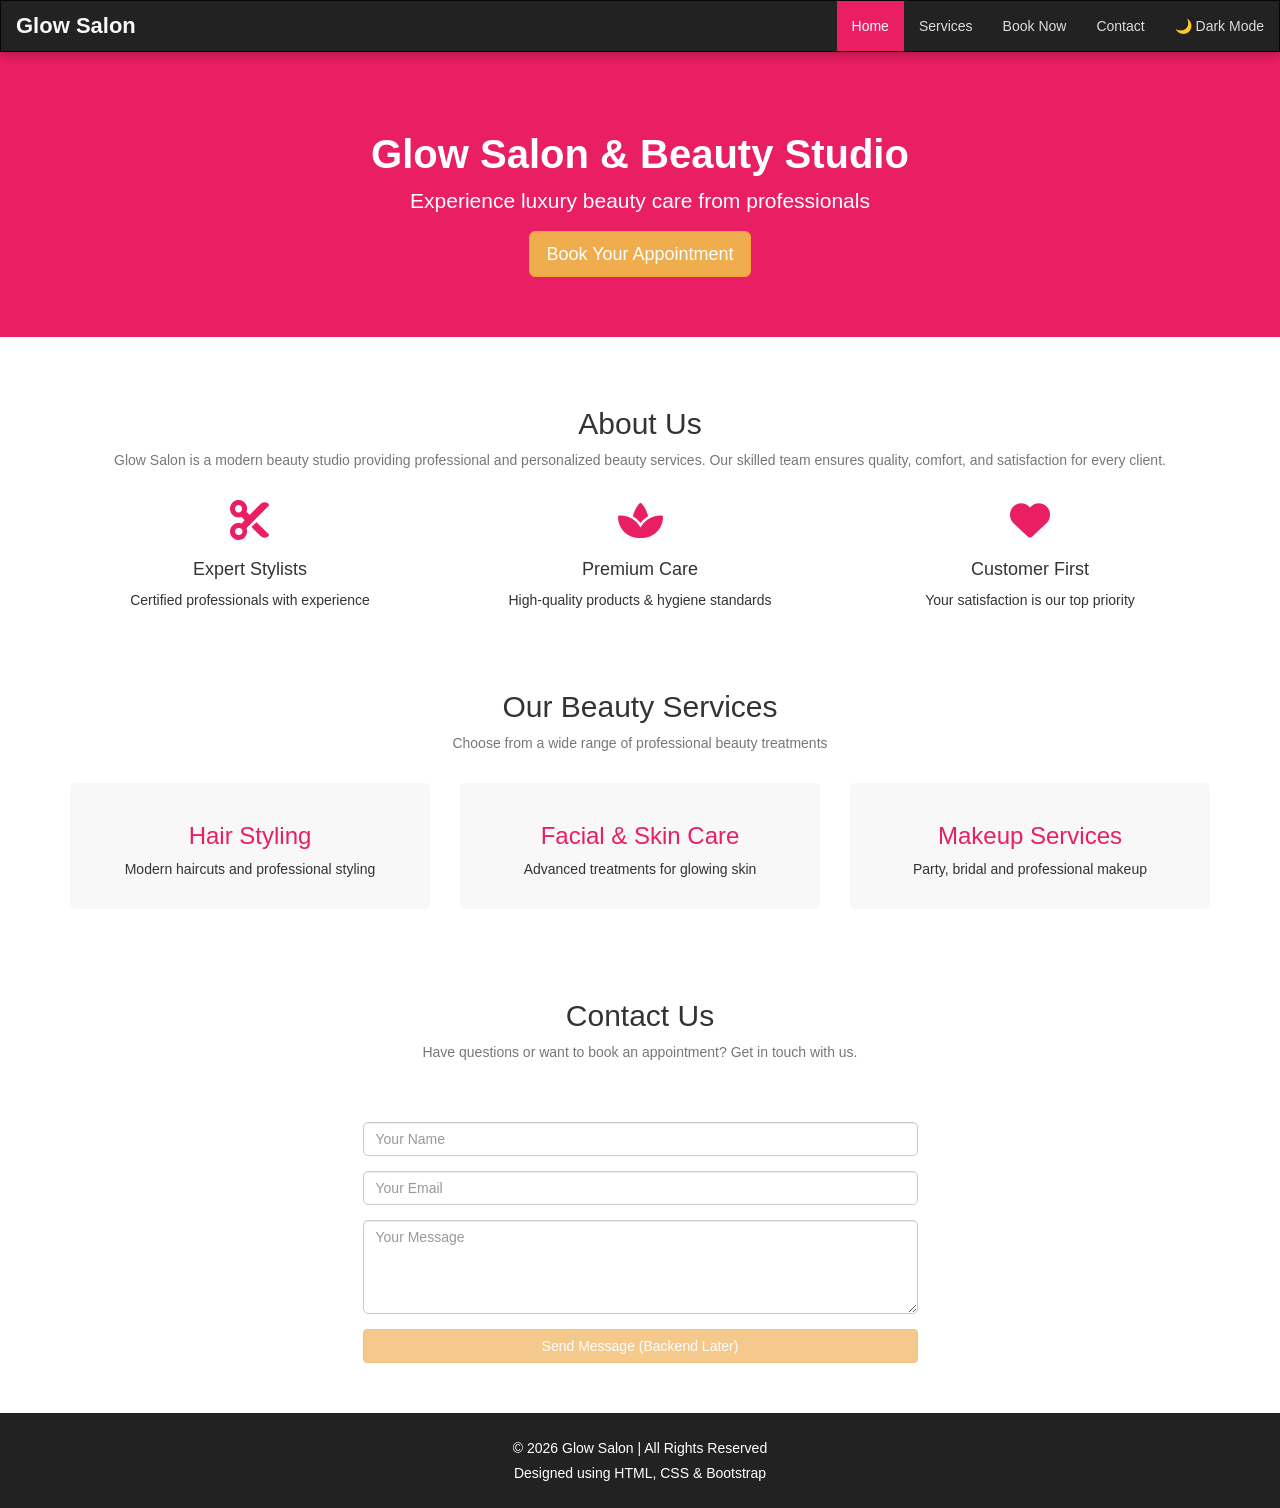
==== OneDrive/salon-booking-ui/index.html @ 1a389533 "updated booking page" ====
<!DOCTYPE html>
<html lang="en">
<head>
  <title>Glow Salon</title>
  <meta charset="utf-8">
  <meta name="viewport" content="width=device-width, initial-scale=1">

  <!-- Bootstrap CSS -->
  <link rel="stylesheet" href="https://maxcdn.bootstrapcdn.com/bootstrap/3.4.1/css/bootstrap.min.css">

  <!-- Font Awesome Icons -->
  <link rel="stylesheet"
  href="https://cdnjs.cloudflare.com/ajax/libs/font-awesome/6.5.0/css/all.min.css">

  <!-- Custom CSS -->
  <link rel="stylesheet" href="style.css">
</head>

<body>

<!-- NAVBAR -->
<nav class="navbar navbar-inverse custom-navbar">
  <div class="container-fluid">
    <div class="navbar-header">
      <a class="navbar-brand" href="#">Glow Salon</a>
    </div>

    <ul class="nav navbar-nav navbar-right">
      <li class="active"><a href="#">Home</a></li>
      <li><a href="#services">Services</a></li>
      <li><a href="booking.html">Book Now</a></li>
      <li><a href="#contact">Contact</a></li>

      <!-- DARK MODE BUTTON -->
      <li>
        <a href="#" id="modeBtn">
          🌙 Dark Mode
        </a>
      </li>
    </ul>
  </div>
</nav>

<!-- HERO SECTION -->
<div class="jumbotron text-center hero-section">
  <h1>Glow Salon & Beauty Studio</h1>
  <p>Experience luxury beauty care from professionals</p>

  <a href="booking.html" class="btn btn-warning btn-lg">
    Book Your Appointment
  </a>
</div>

<!-- ABOUT US SECTION -->
<div class="container text-center about-section">
  <h2>About Us</h2>
  <p class="text-muted">
    Glow Salon is a modern beauty studio providing professional and personalized
    beauty services. Our skilled team ensures quality, comfort, and satisfaction
    for every client.
  </p>

  <div class="row" style="margin-top:30px;">

    <div class="col-sm-4">
      <i class="fa-solid fa-scissors about-icon"></i>
      <h4>Expert Stylists</h4>
      <p>Certified professionals with experience</p>
    </div>

    <div class="col-sm-4">
      <i class="fa-solid fa-spa about-icon"></i>
      <h4>Premium Care</h4>
      <p>High-quality products & hygiene standards</p>
    </div>

    <div class="col-sm-4">
      <i class="fa-solid fa-heart about-icon"></i>
      <h4>Customer First</h4>
      <p>Your satisfaction is our top priority</p>
    </div>

  </div>
</div>

<!-- SERVICES SECTION -->
<div class="container text-center" id="services">
  <h2>Our Beauty Services</h2>
  <p class="text-muted">
    Choose from a wide range of professional beauty treatments
  </p>

  <div class="row" style="margin-top:30px;">

    <div class="col-sm-4">
      <div class="service-box">
        <h3>Hair Styling</h3>
        <p>Modern haircuts and professional styling</p>
      </div>
    </div>

    <div class="col-sm-4">
      <div class="service-box">
        <h3>Facial & Skin Care</h3>
        <p>Advanced treatments for glowing skin</p>
      </div>
    </div>

    <div class="col-sm-4">
      <div class="service-box">
        <h3>Makeup Services</h3>
        <p>Party, bridal and professional makeup</p>
      </div>
    </div>

  </div>
</div>

<!-- CONTACT SECTION -->
<div class="container text-center contact-section" id="contact">
  <h2>Contact Us</h2>
  <p class="text-muted">
    Have questions or want to book an appointment? Get in touch with us.
  </p>

  <div class="row" style="margin-top:30px;">
    <div class="col-sm-6 col-sm-offset-3">

      <form>

        <div class="form-group">
          <input type="text" class="form-control" placeholder="Your Name">
        </div>

        <div class="form-group">
          <input type="email" class="form-control" placeholder="Your Email">
        </div>

        <div class="form-group">
          <textarea class="form-control" rows="4" placeholder="Your Message"></textarea>
        </div>

        <button class="btn btn-warning btn-block" disabled>
          Send Message (Backend Later)
        </button>

      </form>

    </div>
  </div>
</div>

<!-- FOOTER -->
<footer class="footer text-center">
  <div class="container">
    <p>© 2026 Glow Salon | All Rights Reserved</p>
    <p>Designed using HTML, CSS & Bootstrap</p>
  </div>
</footer>

<!-- JAVASCRIPT FILE -->
<script src="script.js"></script>

</body>
</html>
---- OneDrive/salon-booking-ui/style.css ----
* {
  transition: background-color 0.3s ease, color 0.3s ease;
}
/* ---------- HERO SECTION ---------- */
.hero-section {
  background-color: #e91e63;
  color: white;
  padding: 60px 20px;

  position: relative;
  z-index: 1;
  display: flex;
  flex-direction: column;
  align-items: center;
  justify-content: center;

  animation: fadeIn 1.5s;
  transition: transform 0.3s;
}

.hero-section:hover {
  transform: scale(1.05);
}

body {
  font-family: "Segoe UI", Arial, sans-serif;
}

.hero-section h1 {
  font-size: 40px;
  font-weight: bold;
}

/* ---------- SERVICE SECTION ---------- */
.service-box {
  background-color: #f8f8f8;
  padding: 20px;
  border-radius: 5px;
  margin-bottom: 20px;
  transition: transform 0.3s;
}

.service-box:hover {
  transform: translateY(-8px);
}

.service-box h3 {
  color: #e91e63;
}

/* ---------- FORM ---------- */
form {
  margin-top: 30px;
  animation: fadeIn 1s;
}

/* ---------- FOOTER ---------- */
.footer {
  background-color: #222;
  color: #fff;
  padding: 20px 0;
  margin-top: 40px;
  position: relative;
  z-index: 1;
}

.footer p {
  margin: 5px 0;
}

/* ---------- ANIMATION ---------- */
@keyframes fadeIn {
  from { opacity: 0; }
  to { opacity: 1; }
}

/* ---------- RESPONSIVE ---------- */
@media screen and (max-width: 768px) {
  .hero-section h1 {
    font-size: 26px;
  }
  .hero-section {
    padding: 40px 10px;
  }
}

@media screen and (max-width: 992px) {
  .hero-section {
    background: rgba(76, 175, 80, 0.9);
    padding: 50px 15px;
  }
  .hero-section h1 {
    font-size: 32px;
  }
  .service-box h3 {
    color: #4caf50;
  }
}

@media screen and (max-width: 600px) {
  .hero-section {
    background: rgba(33, 150, 243, 0.9);
    padding: 40px 10px;
  }
  .hero-section h1 {
    font-size: 26px;
  }
  .service-box h3 {
    color: #2196f3;
  }
}

/* ---------- ABOUT SECTION ---------- */
.about-section {
  margin-top: 50px;
  margin-bottom: 50px;
}

.about-icon {
  font-size: 40px;
  color: #e91e63;
  margin-bottom: 10px;
  transition: transform 0.3s;
}

.about-icon:hover {
  transform: scale(1.2);
}

/* ---------- CONTACT SECTION ---------- */
.contact-section {
  margin-top: 50px;
  margin-bottom: 50px;
}

.contact-section .form-control {
  border-radius: 5px;
}

/* ---------- NAVBAR ---------- */
.custom-navbar {
  border-radius: 0;
  margin-bottom: 0;
  box-shadow: 0 2px 10px rgba(0,0,0,0.3);
  position: sticky;
  top: 0;
  z-index: 1000;
}

.custom-navbar .navbar-brand {
  font-size: 22px;
  font-weight: bold;
  color: #f8f8f8 !important;
}

.custom-navbar .navbar-nav > li > a {
  color: #ddd !important;
  font-weight: 500;
  transition: color 0.3s, background-color 0.3s;
}

.custom-navbar .navbar-nav > li > a:hover {
  color: #fff !important;
  background-color: rgba(233, 30, 99, 0.8);
}

.custom-navbar .navbar-nav > .active > a {
  background-color: #e91e63 !important;
  color: white !important;
}
/* ---------- DARK MODE ---------- */
.dark-mode {
  background-color: #111;
  color: #eee;
}

.dark-mode .hero-section,
.dark-mode .about-section,
.dark-mode .contact-section,
.dark-mode .container {
  background-color: #1a1a1a !important;
}

.dark-mode .service-box {
  background-color: #2a2a2a;
  color: white;
}

.dark-mode .navbar {
  background-color: #000 !important;
}

.dark-mode .footer {
  background-color: #000;
  color: #fff;
}

.dark-mode input,
.dark-mode textarea,
.dark-mode select {
  background-color: #333;
  color: white;
  border: 1px solid #777;
}
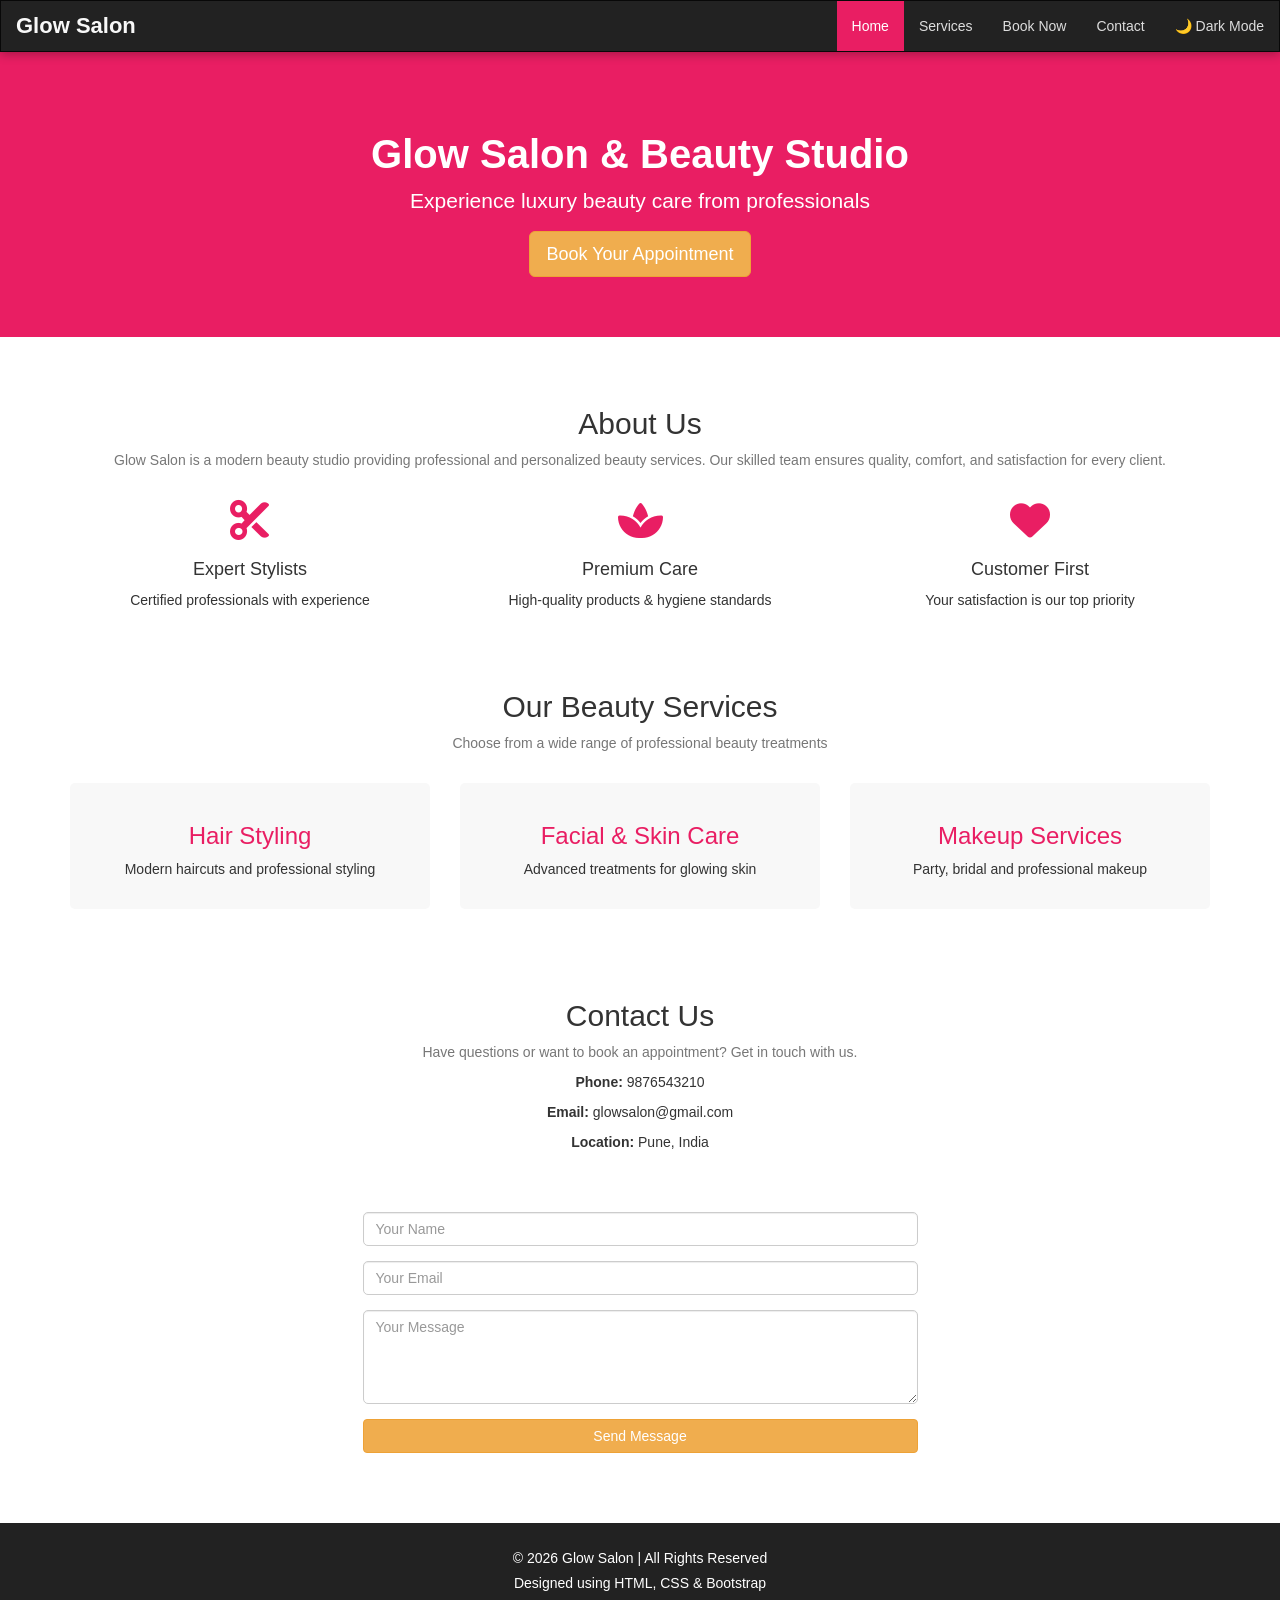
==== commit ee4d87f0: "final contact fix" ====
--- a/OneDrive/salon-booking-ui/index.html
+++ b/OneDrive/salon-booking-ui/index.html
@@ -33,9 +33,7 @@
 
       <!-- DARK MODE BUTTON -->
       <li>
-        <a href="#" id="modeBtn">
-          🌙 Dark Mode
-        </a>
+        <a href="#" id="modeBtn">🌙 Dark Mode</a>
       </li>
     </ul>
   </div>
@@ -51,7 +49,7 @@
   </a>
 </div>
 
-<!-- ABOUT US SECTION -->
+<!-- ABOUT US -->
 <div class="container text-center about-section">
   <h2>About Us</h2>
   <p class="text-muted">
@@ -61,7 +59,6 @@
   </p>
 
   <div class="row" style="margin-top:30px;">
-
     <div class="col-sm-4">
       <i class="fa-solid fa-scissors about-icon"></i>
       <h4>Expert Stylists</h4>
@@ -79,11 +76,10 @@
       <h4>Customer First</h4>
       <p>Your satisfaction is our top priority</p>
     </div>
-
   </div>
 </div>
 
-<!-- SERVICES SECTION -->
+<!-- SERVICES -->
 <div class="container text-center" id="services">
   <h2>Our Beauty Services</h2>
   <p class="text-muted">
@@ -91,7 +87,6 @@
   </p>
 
   <div class="row" style="margin-top:30px;">
-
     <div class="col-sm-4">
       <div class="service-box">
         <h3>Hair Styling</h3>
@@ -112,39 +107,45 @@
         <p>Party, bridal and professional makeup</p>
       </div>
     </div>
-
   </div>
 </div>
 
-<!-- CONTACT SECTION -->
+<!-- CONTACT -->
 <div class="container text-center contact-section" id="contact">
   <h2>Contact Us</h2>
   <p class="text-muted">
     Have questions or want to book an appointment? Get in touch with us.
   </p>
 
+  <p><strong>Phone:</strong> 9876543210</p>
+  <p><strong>Email:</strong> glowsalon@gmail.com</p>
+  <p><strong>Location:</strong> Pune, India</p>
+
   <div class="row" style="margin-top:30px;">
     <div class="col-sm-6 col-sm-offset-3">
 
-      <form>
+      <form id="contactForm">
 
         <div class="form-group">
-          <input type="text" class="form-control" placeholder="Your Name">
+          <input type="text" class="form-control" placeholder="Your Name" required>
         </div>
 
         <div class="form-group">
-          <input type="email" class="form-control" placeholder="Your Email">
+          <input type="email" class="form-control" placeholder="Your Email" required>
         </div>
 
         <div class="form-group">
-          <textarea class="form-control" rows="4" placeholder="Your Message"></textarea>
+          <textarea class="form-control" rows="4" placeholder="Your Message" required></textarea>
         </div>
 
-        <button class="btn btn-warning btn-block" disabled>
-          Send Message (Backend Later)
+        <button type="submit" class="btn btn-warning btn-block">
+          Send Message
         </button>
 
       </form>
+
+      <!-- SUCCESS MESSAGE -->
+      <h3 id="contactResult" class="text-center" style="margin-top:20px;"></h3>
 
     </div>
   </div>
@@ -158,8 +159,8 @@
   </div>
 </footer>
 
-<!-- JAVASCRIPT FILE -->
-<script src="script.js"></script>
+<!-- JAVASCRIPT -->
+<script src="./script.js"></script>
 
 </body>
 </html>
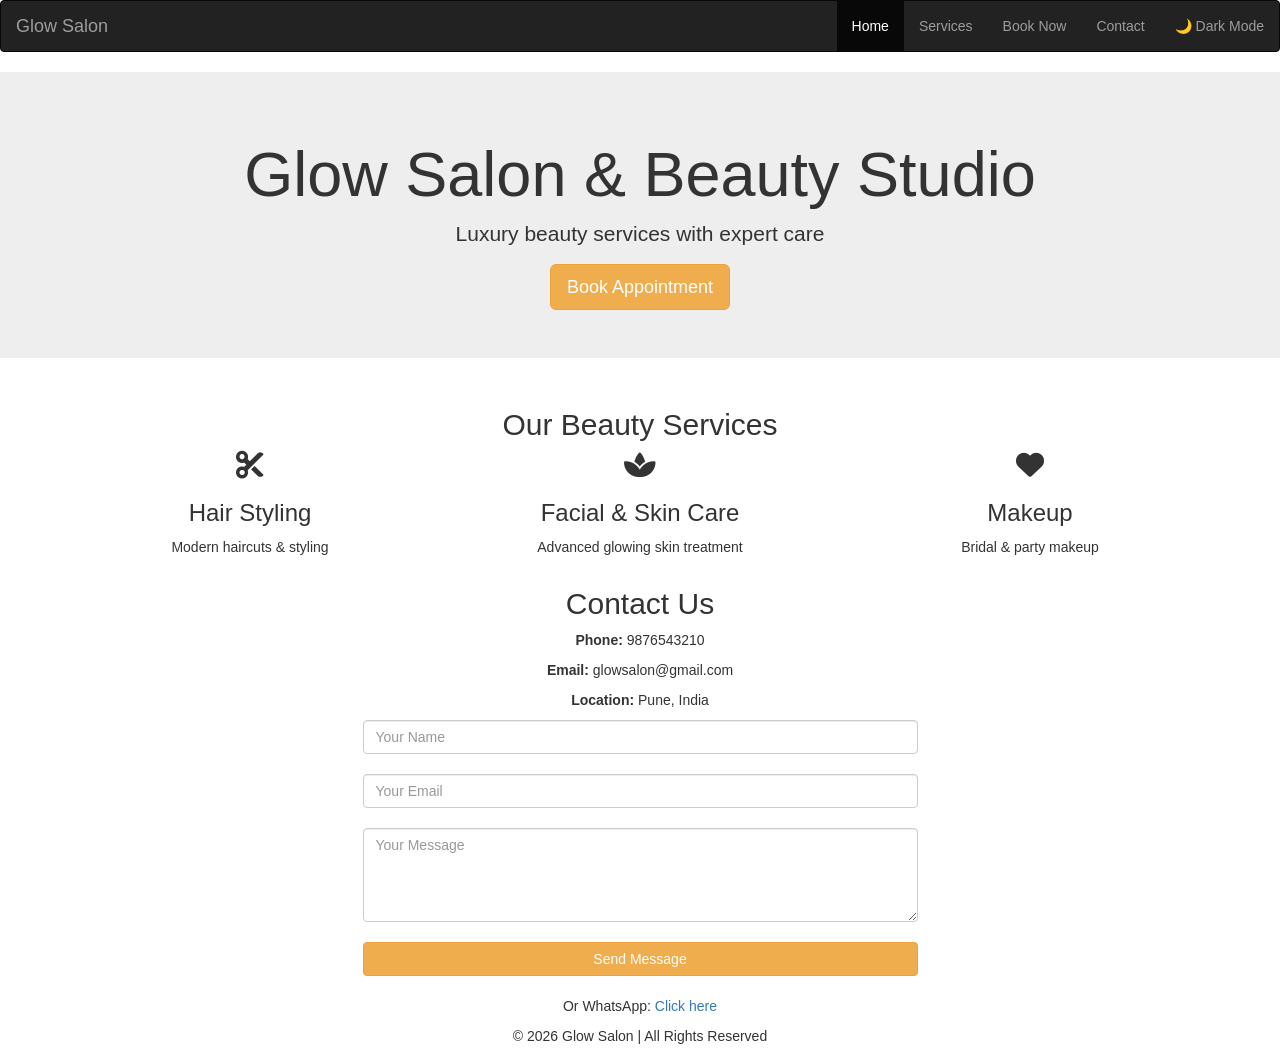
==== commit 55e1de0e: "updated backend signup" ====
--- a/OneDrive/salon-booking-ui/index.html
+++ b/OneDrive/salon-booking-ui/index.html
@@ -5,14 +5,14 @@
   <meta charset="utf-8">
   <meta name="viewport" content="width=device-width, initial-scale=1">
 
-  <!-- Bootstrap CSS -->
+  <!-- Bootstrap -->
   <link rel="stylesheet" href="https://maxcdn.bootstrapcdn.com/bootstrap/3.4.1/css/bootstrap.min.css">
 
-  <!-- Font Awesome Icons -->
+  <!-- Font Awesome -->
   <link rel="stylesheet"
-  href="https://cdnjs.cloudflare.com/ajax/libs/font-awesome/6.5.0/css/all.min.css">
+<link rel="stylesheet" href="https://cdnjs.cloudflare.com/ajax/libs/font-awesome/6.5.0/css/all.min.css">
 
-  <!-- Custom CSS -->
+  <!-- CSS -->
   <link rel="stylesheet" href="style.css">
 </head>
 
@@ -30,122 +30,74 @@
       <li><a href="#services">Services</a></li>
       <li><a href="booking.html">Book Now</a></li>
       <li><a href="#contact">Contact</a></li>
-
-      <!-- DARK MODE BUTTON -->
-      <li>
-        <a href="#" id="modeBtn">🌙 Dark Mode</a>
-      </li>
+      <li><a href="#" id="modeBtn">🌙 Dark Mode</a></li>
     </ul>
   </div>
 </nav>
 
-<!-- HERO SECTION -->
+<!-- HERO -->
 <div class="jumbotron text-center hero-section">
   <h1>Glow Salon & Beauty Studio</h1>
-  <p>Experience luxury beauty care from professionals</p>
-
-  <a href="booking.html" class="btn btn-warning btn-lg">
-    Book Your Appointment
-  </a>
-</div>
-
-<!-- ABOUT US -->
-<div class="container text-center about-section">
-  <h2>About Us</h2>
-  <p class="text-muted">
-    Glow Salon is a modern beauty studio providing professional and personalized
-    beauty services. Our skilled team ensures quality, comfort, and satisfaction
-    for every client.
-  </p>
-
-  <div class="row" style="margin-top:30px;">
-    <div class="col-sm-4">
-      <i class="fa-solid fa-scissors about-icon"></i>
-      <h4>Expert Stylists</h4>
-      <p>Certified professionals with experience</p>
-    </div>
-
-    <div class="col-sm-4">
-      <i class="fa-solid fa-spa about-icon"></i>
-      <h4>Premium Care</h4>
-      <p>High-quality products & hygiene standards</p>
-    </div>
-
-    <div class="col-sm-4">
-      <i class="fa-solid fa-heart about-icon"></i>
-      <h4>Customer First</h4>
-      <p>Your satisfaction is our top priority</p>
-    </div>
-  </div>
+  <p>Luxury beauty services with expert care</p>
+  <a href="booking.html" class="btn btn-warning btn-lg">Book Appointment</a>
 </div>
 
 <!-- SERVICES -->
 <div class="container text-center" id="services">
   <h2>Our Beauty Services</h2>
-  <p class="text-muted">
-    Choose from a wide range of professional beauty treatments
-  </p>
+  <div class="row">
 
-  <div class="row" style="margin-top:30px;">
     <div class="col-sm-4">
       <div class="service-box">
+        <i class="fa-solid fa-scissors fa-2x"></i>
         <h3>Hair Styling</h3>
-        <p>Modern haircuts and professional styling</p>
+        <p>Modern haircuts & styling</p>
       </div>
     </div>
 
     <div class="col-sm-4">
       <div class="service-box">
+        <i class="fa-solid fa-spa fa-2x"></i>
         <h3>Facial & Skin Care</h3>
-        <p>Advanced treatments for glowing skin</p>
+        <p>Advanced glowing skin treatment</p>
       </div>
     </div>
 
     <div class="col-sm-4">
       <div class="service-box">
-        <h3>Makeup Services</h3>
-        <p>Party, bridal and professional makeup</p>
+        <i class="fa-solid fa-heart fa-2x"></i>
+        <h3>Makeup</h3>
+        <p>Bridal & party makeup</p>
       </div>
     </div>
+
   </div>
 </div>
 
 <!-- CONTACT -->
 <div class="container text-center contact-section" id="contact">
   <h2>Contact Us</h2>
-  <p class="text-muted">
-    Have questions or want to book an appointment? Get in touch with us.
-  </p>
 
   <p><strong>Phone:</strong> 9876543210</p>
   <p><strong>Email:</strong> glowsalon@gmail.com</p>
   <p><strong>Location:</strong> Pune, India</p>
 
-  <div class="row" style="margin-top:30px;">
+  <div class="row">
     <div class="col-sm-6 col-sm-offset-3">
 
-      <form id="contactForm">
+      <form id="contactForm" name="contact" method="POST" data-netlify="true">
+        <input type="hidden" name="form-name" value="contact">
 
-        <div class="form-group">
-          <input type="text" class="form-control" placeholder="Your Name" required>
-        </div>
+        <input type="text" name="name" class="form-control" placeholder="Your Name" required><br>
+        <input type="email" name="email" class="form-control" placeholder="Your Email" required><br>
+        <textarea name="message" class="form-control" rows="4" placeholder="Your Message" required></textarea><br>
 
-        <div class="form-group">
-          <input type="email" class="form-control" placeholder="Your Email" required>
-        </div>
-
-        <div class="form-group">
-          <textarea class="form-control" rows="4" placeholder="Your Message" required></textarea>
-        </div>
-
-        <button type="submit" class="btn btn-warning btn-block">
-          Send Message
-        </button>
-
+        <button type="submit" class="btn btn-warning btn-block">Send Message</button>
       </form>
 
-      <!-- SUCCESS MESSAGE -->
-      <h3 id="contactResult" class="text-center" style="margin-top:20px;"></h3>
+      <h3 id="contactResult"></h3>
+
+      <p>Or WhatsApp: <a href="https://wa.me/919876543210">Click here</a></p>
 
     </div>
   </div>
@@ -153,14 +105,10 @@
 
 <!-- FOOTER -->
 <footer class="footer text-center">
-  <div class="container">
-    <p>© 2026 Glow Salon | All Rights Reserved</p>
-    <p>Designed using HTML, CSS & Bootstrap</p>
-  </div>
+  <p>© 2026 Glow Salon | All Rights Reserved</p>
 </footer>
 
-<!-- JAVASCRIPT -->
-<script src="./script.js"></script>
+<script src="script.js"></script>
 
 </body>
 </html>
--- a/OneDrive/salon-booking-ui/style.css
+++ b/OneDrive/salon-booking-ui/style.css
@@ -3,7 +3,8 @@
 }
 /* ---------- HERO SECTION ---------- */
 .hero-section {
-  background-color: #e91e63;
+ .hero-section {
+  background-color: #e91e63 !important;
   color: white;
   padding: 60px 20px;
 
